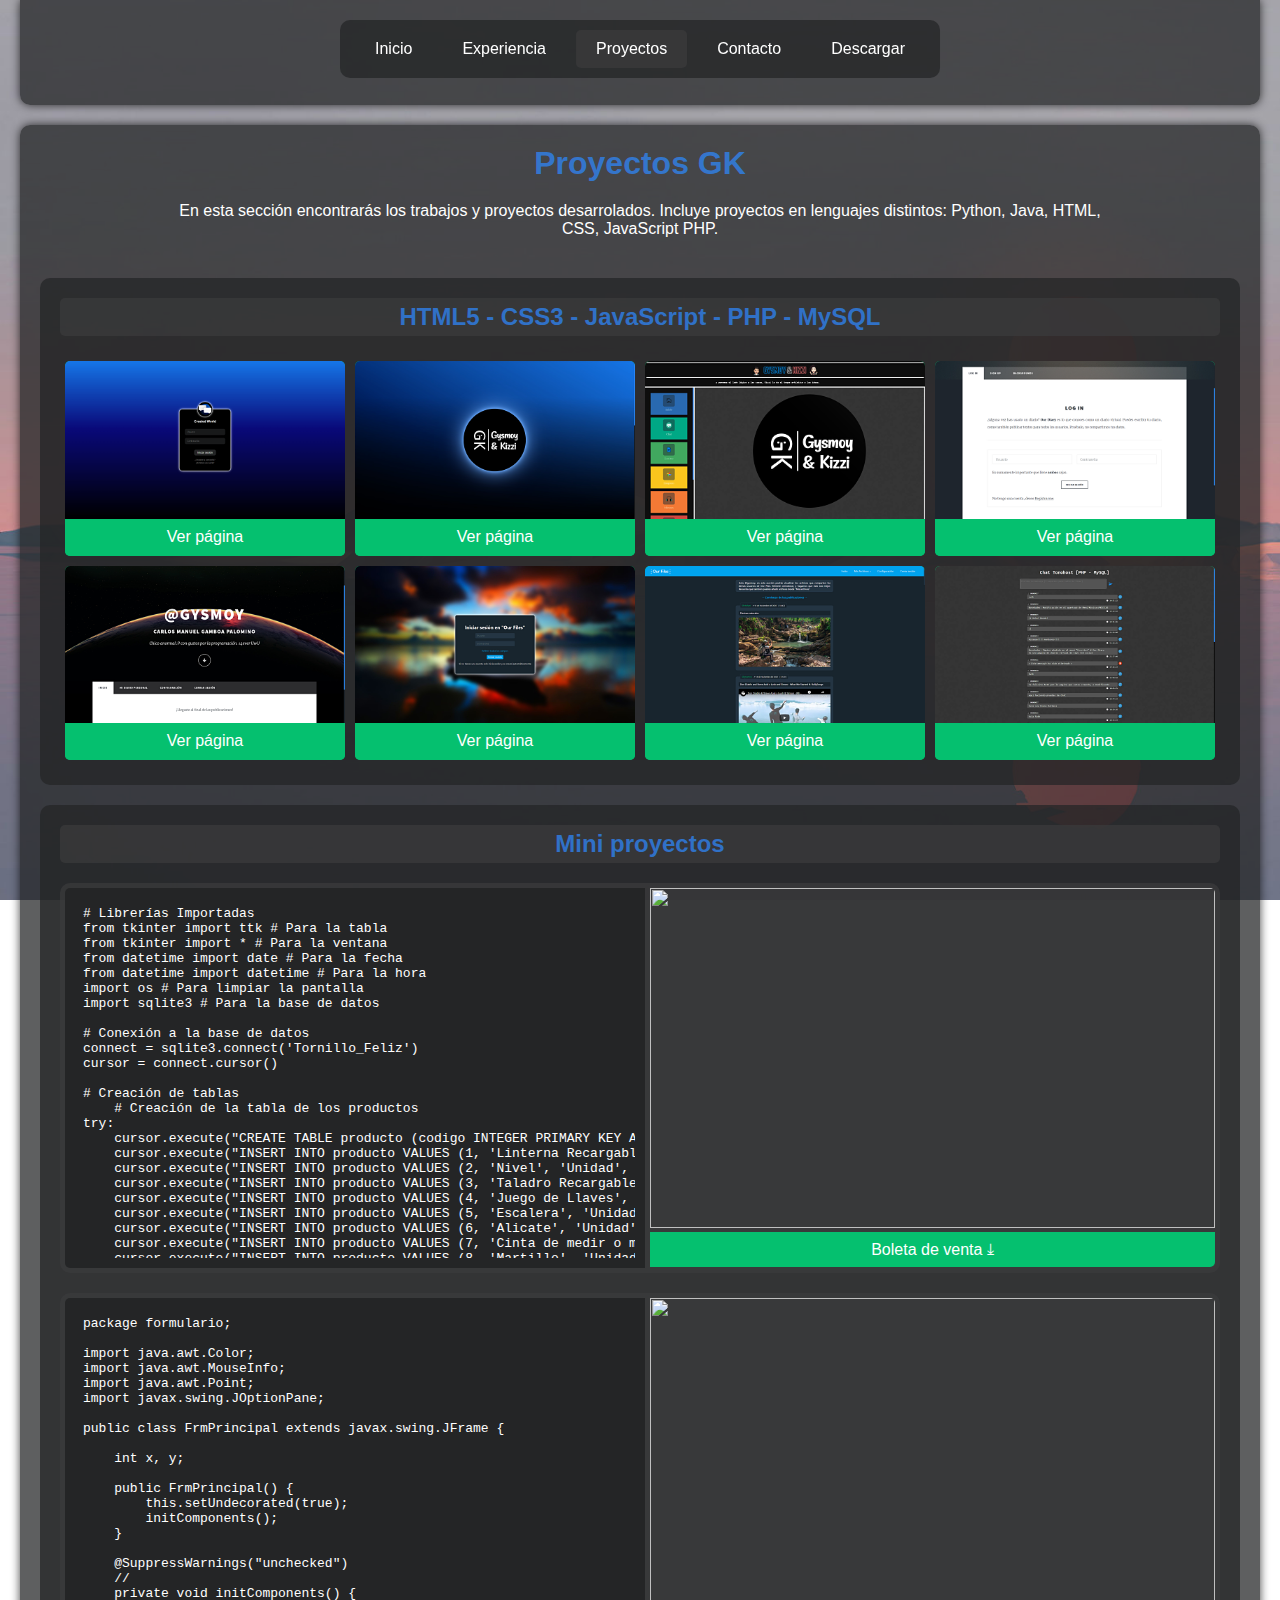
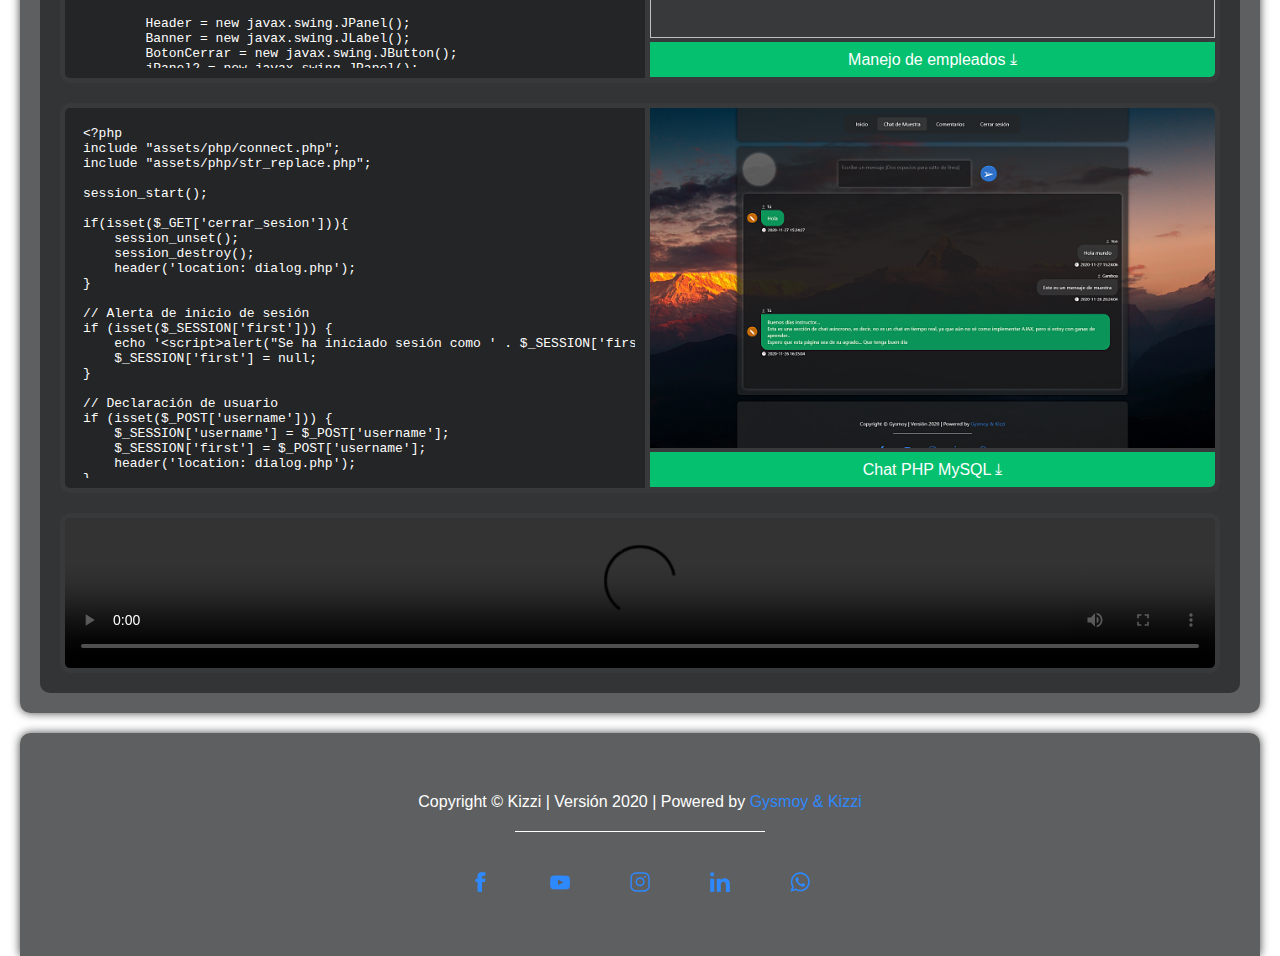
==== projects.html @ 72afc9e3 "Add files via upload" ====
<!DOCTYPE html>
<html lang="es-ES">
<head>
    <meta charset="UTF-8">
    <meta name="viewport" content="width=device-width, initial-scale=1.0">
    <title>Proyectos | Kizzi</title>
    <link rel="stylesheet" href="assets/css/style.css">
    <link rel="stylesheet" href="assets/css/header_style.css">
    <link rel="stylesheet" href="assets/css/footer_style.css">
    <script text="type/javascript" src="assets/js/jquery-3.5.1.min.js"></script>
</head>
<body>
    <nav>
        <div>
            <ul class="links">
                <li onclick="location.href='index.html'">Inicio</li>
                <li onclick="location.href='experience.html'">Experiencia</li>
                <li class="selected">Proyectos</li>
                <li onclick="location.href='contact.html'">Contacto</li>
                <button class="donwload-project" value="this-page">Descargar</button>
            </ul>
            <details class="links-mobile">
                <summary>Proyectos</summary>
                <button onclick="location.href='index.html'">Inicio</button><br>
                <button onclick="location.href='experience.html'">Experiencia</button><br>
                <button onclick="location.href='contact.html'">Contacto</button><br>
                <button class="donwload-project" value="this-page">Descargar</button>
            </details>
        </div>
    </nav>

    <main class="projects">
        <h1>Proyectos GK</h1>
        <p class="projects-info">
            En esta sección encontrarás los trabajos y proyectos desarrolados. Incluye
            proyectos en lenguajes distintos: Python, Java, HTML, CSS, JavaScript PHP.
        </p>
        <div class="slider">
            <h2>HTML5 - CSS3 - JavaScript - PHP - MySQL</h2>
            <div class="templates">
                <div onclick="location.href='http:\/\/gysmoy-kizzi.epizy.com/created-world/login.php'" class="page">
                    <img src="img/created-world-login_template.png"
                    alt="Login" title="Login - Created World">
                    <button>Ver página</button>
                </div>
                <div onclick="location.href='http:\/\/gysmoy-kizzi.epizy.com/'" class="page">
                    <img src="img/gysmoy-kizzi_template.png"
                    alt="Login" title="Página General - Gysmoy & Kizzi">
                    <button>Ver página</button>
                </div>
                <div onclick="location.href='http:\/\/natygutierrez.tonohost.com/'" class="page">
                    <img src="img/natygutierrez_template.png"
                    alt="Login" title="[1ra página] Tonohost">
                    <button>Ver página</button>
                </div>
                <div onclick="location.href='http:\/\/ourdiary.epizy.com/login.php'" class="page">
                    <img src="img/ourdiary-login_template.png"
                    alt="Login" title="Login - Our Diary">
                    <button>Ver página</button>
                </div>
                <div onclick="location.href='http:\/\/ourdiary.epizy.com/'" class="page">
                    <img src="img/ourdiary_template.png"
                    alt="Login" title="Our Diary">
                    <button>Ver página</button>
                </div>
                <div onclick="location.href='http:\/\/ourfiles.epizy.com/'" class="page">
                    <img src="img/ourfiles-login_template.png"
                    alt="Login" title="Login - Our Files">
                    <button>Ver página</button>
                </div>
                <div onclick="location.href='http:\/\/ourfiles.epizy.com/users/'" class="page">
                    <img src="img/ourfiles_template.png"
                    alt="Login" title="Our Files">
                    <button>Ver página</button>
                </div>
                <div onclick="location.href='http:\/\/natygutierrez.tonohost.com/php/dialogo.php'" class="page">
                    <img src="img/dialogo-php-mysql_template.png"
                    alt="Login" title="Chat PHP y MySQL">
                    <button>Ver página</button>
                </div>
            </div>
        </div>
        <div class="mini-projects" style="margin-top: 20px">
            <h2>Mini proyectos</h2>
            <div class="code-container">
                <div class="source">
                    <iframe src="assets/php/python-project.html"></iframe>
                </div>
                <div class="preview-source">
                    <img src="img/mini-projects/python.png" alt="">
                    <button class="donwload-project" value="python" title="Descargar proyecto">Boleta de venta &#10515;</button>
                </div>
            </div>
            <div class="code-container">
                <div class="source">
                    <iframe src="assets/php/java-project.html"></iframe>
                </div>
                <div class="preview-source">
                    <img src="img/mini-projects/java.png" alt="">
                    <button class="donwload-project" value="java" title="Descargar proyecto">Manejo de empleados &#10515;</button>
                </div>
            </div>
            <div class="code-container">
                <div class="source">
                    <iframe src="assets/php/php-mysql-project.html"></iframe>
                </div>
                <div class="preview-source">
                    <img src="img/mini-projects/php-mysql.png" alt="">
                    <button class="donwload-project" value="php-mysql" title="Descargar proyecto">Chat PHP MySQL &#10515;</button>
                </div>
            </div>
            <div class="code-container">
                <video src="video/Proyecto.mp4" preload="info" controls="controls" style="border-radius: 5px; width: 100%"></video>
            </div>
        </div>
    </main>

    <footer>
        <p>Copyright &copy; Kizzi | Versión 2020 | Powered by <a href="http://natygutierrez.tonohost.com">Gysmoy & Kizzi</a></p>
        <hr>
        <ul>
            <li><a href="https://www.facebook.com/" class="facebook"></a></li>
            <li><a href="https://www.youtube.com/" class="youtube"></a></li>
            <li><a href="https://www.instagram.com/" class="instagram"></a></li>
            <li><a href="https://www.linkedin.com/" class="linkedin"></a></li>
            <li><a href="https://api.whatsapp.com/send?phone=051999800987&text=Vengo%20de%20tu%20sitio%20web" class="whatsapp"></a></li>
        </ul>
    </footer>

    <script type="text/javascript" src="assets/js/main.js"></script>
</body>
</html>
---- assets/css/style.css ----
* {
    margin: 0;
    padding: 0;
    font-family: 'Segoe UI', Tahoma, Geneva, Verdana, sans-serif;
    user-select: none;
}

body {
    background-image: url("../../img/wallhaven-680441_opt.jpg");
    background-repeat: no-repeat;
    background-attachment: fixed;
    background-size: cover;
    color: #fff;
    padding: 0 20px;
}

@media (max-width: 840px) {
    body {
        padding: 0 10px;
    }
}
@media (max-width: 600px) {
    body {
        padding: 0px;
    }
}

/* Scrollbar Personalizado */
::-webkit-scrollbar{
    width: 7px;
    height: 7px;
}
::-webkit-scrollbar-thumb{
    background: #05c06f;
    border-radius: 5px;
}
/* Scrollbar Personalizado */

main {
    margin: 20px auto;
    max-width: 1200px;
    padding: 20px;
    background-color: #242526bb;
    border-radius: 10px;
    box-shadow: 0 0 10px #000000bb;
}
@media (max-width: 840px) {
    main {
        border-radius: 5px;
    }
}
@media (max-width: 600px) {
    main {
        border-radius: 0px;
    }
}

/* Inicio */
.index {
    display: flex;
    height: auto;
}
.index img {
    width: 50%;
    height: 100%;
    max-width: 450px;
    border-radius: 10px 0 0 10px;
}
.index #about-me {
    text-align: center;
    width: auto;
    height: 410px;
    border-radius: 0 10px 10px 0;
    padding: 20px;
    background-color: #05c06f88;
    overflow: scroll;
}

@media (max-width: 980px) {
    .index {
        display: flex;
        flex-direction: row;
        flex-wrap: wrap;
    }
    .index img {
        width: 100%;
        margin: 0 auto 10px;
        border-radius: 10px;
    }
    .index #about-me {
        width: auto;
        height: max-content;
        border-radius: 10px;
    }
}
.index #about-me h1 {
    margin: 10px auto;
}
.index #about-me #button1, .index #about-me #button2 {
    padding: 5px 10px;
    border: 2px solid #2e89ff;
    color: #fff;
    cursor: pointer;
    outline: none
}
.index #about-me #button1 {
    border-radius: 20px 0 0 20px;
}
.index #about-me #button2 {
    border-radius: 0 20px 20px 0;
}
.index #about-me .active {
    background-color: #2e89ff;
    transition: 0.3s;
}
.index #about-me .non-active {
    background-color: transparent;
    transition: 0.3s;
}
.index #about-me p {
    margin: 10px auto;
}
@media (max-width: 960px) {
    .index #about-me h1 {
        font-size: x-large;
    }
}
@media (max-width: 600px) {
    .index #about-me p {
        font-size: small;
    }
}
fieldset {
    margin: auto;
    padding: 20px;
    border-radius: 10px;
    background-color: #242526bb;
    border: 2px solid #3a3b3c;
    box-shadow: 0 0 5px #848484bb;
}
fieldset legend {
    padding: 5px 10px;
    background-color: #242526bb;
    border: 2px solid #3a3b3cbb;
    border-radius: 5px;
    box-shadow: 0 0 5px #848484bb;
}

img {
    border-radius: 5px;
    -webkit-user-select: none;
    user-select: none;
}

/* Experiencias */
.experience h1 {
    color: #2e89ff;
    text-align: center;
    margin: 20px auto;
    width: 80%;
}
.experience hr {
    backdrop-filter: opacity(50%);
    height: 4px;
    width: 80%;
    margin: 20px auto;
    border-radius: 4px;
    border: none;
    background-color: #848484bb;
}
.experience h2 {
    text-align: center;
    margin: 20px auto;
    max-width: max-content;
}
.experience button {
    width: 100%;
    padding: 10px 20px;
    font-size: medium;
    border-radius: 5px;
    border: none;
    outline: none;
    cursor: pointer;
    margin: 5px 0;
    background-color: #05c06fbb;
    color: #fff;
    transition: 0.3s;
    text-align: left;
}
.experience button::before {
    content: "☰ ";
}
.experience button:hover {
    background-color: #05c06f;
}
.experience iframe {
    display: none;
    width: 100%;
    border: none;
    height: 480px;
    border-radius: 5px;
    margin: 5px 0 0;
}
.experience fieldset {
    margin-top: 20px;
}
.experience .percent-container {
    border-radius: 5px;
    width: 100%;
    background-color: #3a3b3c;
}
.experience .percent {
    padding: 5px 10px;
    border-radius: 5px;
    background-color: #2e89ff;
}
.lego {width: 85%;}
.python {width: 65%;}
.java {width: 60%;}
.php {width: 75%;}
.js {width: 50%;}
.sql {width: 80%;}
.html {width: 90%;}
.css {width: 70%;}
.word {width: 82%;}
.point {width: 85%;}
.excel {width: 75%;}
/* Proyectos GK */
.projects h1 {
    width: max-content;
    margin: 0 auto 20px;
    color: #2e89ffbb;
}
.projects .projects-info {
    width: 80%;
    text-align: center;
    margin: 20px auto;
    margin-bottom: 40px;
}
.projects .slider, .projects .mini-projects {
    width: 100%;
    background-color: #242526bb;
    height: max-content;
    border-radius: 10px;
    padding-top: 0.1px;
    padding-bottom: 0.1px;
}
.projects .slider h2, .projects .mini-projects h2 {
    padding: 5px 10px;
    border-radius: 5px;
    text-align: center;
    margin: 20px;
    margin-bottom: 0;
    background-color: #3a3b3cbb;
    color: #2e89ffbb;
}
.projects .slider .templates {
    margin: 20px;
    display: flex;
    flex-direction: row;
    flex-wrap: wrap;
}
.projects .slider .templates .page {
    width: calc(20% - 10px);
    cursor: pointer;
    margin: 5px;
    background-color: #05c06f;
    border-radius: 5px;
}
.projects .slider .templates .page img {
    width: 100%;
    border-radius: 5px 5px 0 0;
    transition: 0.3s;
}
.projects .slider .templates .page button {
    width: 100%;
    padding: 5px 0 10px;
    border-radius: 0 0 5px 5px;
    border: none;
    font-size: medium;
    cursor: pointer;
    color: #fff;
    background-color: #05c06f;
    outline: none;
}
.projects .slider .templates .page img:hover {
    filter: opacity(0.5);
}

@media (max-width: 1320px) {
    .projects .slider .templates .page {
        width: calc(25% - 10px);
    }
}
@media (max-width: 1080px) {
    .projects .slider .templates .page {
        width: calc(33.333% - 10px);
    }
}
@media (max-width: 840px) {
    .projects .slider .templates .page {
        width: calc(50% - 10px);
    }
}
@media (max-width: 600px) {
    .projects .slider .templates .page {
        width: calc(100% - 10px);
    }
}
/* Proyectos GK */

/* Mini Projects */
.projects .mini-projects .code-container {
    display: flex;
    flex-direction: row;
    flex-wrap: wrap;
    background-color: #3a3b3cbb;
    margin: 20px;
    padding: 5px;
    border-radius: 10px;
}
.projects .mini-projects .source {
    width: calc(50% - 15px);
    height: 360px;
    overflow: scroll;
    margin-right: 5px;
    padding: 10px;
    border-radius: 5px 0 0 5px;
    background-color: #242526;
}
.projects .mini-projects .source iframe {
    border: none;
    width: 100%;
    height: 100%;
}
.projects .mini-projects .preview-source {
    width: calc(50% - 10px);
    height: 360px;
    margin-left: 0px;
}
.projects .mini-projects .preview-source img {
    object-fit: cover;
    object-position: center center;
    height: 340px;
    width: 100%;
    transition: 0.3s;
    border-radius: 0 5px 0 0;
}
.projects .mini-projects .preview-source button {
    width: 100%;
    height: 35px;
    border-radius: 0 0 5px 0;
    font-size: medium;
    border: none;
    outline: none;
    cursor: pointer;
    background-color: #05c06f;
    color: #fff;
    transition: 0.3s;
}
.projects .mini-projects .preview-source button:hover {
    background-color: #05c06fbb;
}
@media (max-width: 720px) {
    .projects .mini-projects .code-container {
        padding-right: 0px;
    }
    .projects .mini-projects .source {
        width: 100%;
        margin-bottom: 5px;
        border-radius: 5px 5px 0 0;
    }
    .projects .mini-projects .preview-source {
        width: calc(100% - 5px);
    }
    .projects .mini-projects .preview-source img {
        border-radius: 0;
        height: 320px;
    }
    .projects .mini-projects .preview-source button {
        border-radius: 0 0 5px 5px;
    }  
}
/* Mini Projects */

/* Contacto */
.contact h1 {
    width: max-content;
    margin: 0 auto 20px;
    color: #2e89ffbb;
}
.contact .contact-info {
    width: 80%;
    text-align: center;
    margin: 20px auto;
}
.contact .info {
    display: flex;
    flex-direction: row;
    flex-wrap: wrap;
    margin: 40px 0;
}
.contact .info .personal-info {
    width: 50%;
    display: flex;
    flex-direction: row;
    flex-wrap: wrap;
}
.contact .info .correos, .contact .info .telefonos {
    width: calc(100% - 5px);
    margin-right: 5px;
    height: max-content;
    background-color: #242526bb;
    border-radius: 10px;
    text-align: center;
    padding-top: 0.5px;
    padding-bottom: 10px;
    margin-bottom: 10px;
}
.contact .info .correos h2, .contact .info .telefonos h2, .contact .info .formulario h2{
    margin: 20px;
    color: #2e89ffbb;
    background-color: #3a3b3cbb;
    padding: 5px 10px;
    border-radius: 5px;
}
.contact .info .correos p, .contact .info .telefonos p{
    margin: 0 20px 10px;
}
.contact .info .formulario {
    width: calc(50% - 5px);
    height: max-content;
    border: none;
    background-color: #242526bb;
    color: #2e89ffbb;
    border-radius: 10px;
    text-align: center;
}

.contact .info .formulario input, .contact .info .formulario textarea {
    font-size: medium;
    outline: none;
    color: #fff;
    resize: none;
    border: none;
    border-radius: 5px;
    background-color: #3a3b3cbb;
}
.contact .info .formulario input:focus, .contact .info .formulario textarea:focus {
    box-shadow: 0 0 5px #2e89ffbb;
}
.contact .info .formulario .fill {
    width: calc(100% - 62.5px);
    margin: 5px 20px;
    padding: 10px;
}
.contact .info .formulario .half {
    width: calc(50% - 62.5px);
    margin: 10px 20px;
    padding: 10px;
}
.contact .info .formulario .submit {
    width: max-content;
    padding: 10px 20px;
    margin: 20px 0px 40px;
    background-color: #2e89ffbb;
    transition: 0.3s;
    cursor: pointer;
}
.contact .info .formulario .submit:hover {
    background-color: #2e89ff;
    box-shadow: 0 0 25px #2e89ffbb;
}
::placeholder {
    color: #848484;
}
@media (max-width: 1200px) {
    .contact .info .personal-info {
        width: 100%;
    }
    .contact .info .personal-info .correos {
        width: calc(50% - 5px);
    }
    .contact .info .personal-info .telefonos {
        width: calc(50% - 5px);
    }
    .contact .info .formulario {
        width: 100%;
    }
}
@media (max-width: 960px) {
    .contact .info .formulario .half {
        width: calc(100% - 62.5px);
    }
    .contact .contact-info {
        width: 90%;
    }
}
@media (max-width: 840px) {
    .contact .contact-info {
        width: 95%;
    }
    .contact .info .personal-info .correos {
        width: 100%;
    }
    .contact .info .personal-info .telefonos {
        width: 100%;
    }
}
@media (max-width: 540px) {
    .contact .info .formulario .submit {
        width: calc(100% - 40px);
    }
}
/* Contacto */
---- assets/css/header_style.css ----
nav {
    background-color: #242526bb;
    padding: 20px;
    height: 65px;
    margin: auto;
    max-width: 1200px;
    border-radius: 0 0 10px 10px;
    box-shadow: 0 0 10px #000000bb;
}

@media (max-width: 840px) {
    nav {
        border-radius: 0 0 5px 5px;
    }
}
@media (max-width: 600px) {
    nav {
        border-radius: 0px;
    }
}

nav div {
    position: fixed;
    left: 50%;
    transform: translateX(-50%);
    padding: 10px;
    background-color: #242526bb;
    border-radius: 10px;
    width: max-content;
    transition: 0.3s;
    cursor: pointer;
}

nav div:hover {
    background-color: #242526;
}

nav div ul {
    list-style: none;
    display: flex;
    width: max-content;
    margin: auto;
}

nav div ul li, nav div ul button {
    padding: 10px 20px;
    margin: 0 5px;
    cursor: pointer;
    transition: all 0.3s;
    border-radius: 5px;
    border: none;
    outline: none;
    background-color: transparent;
    font-size: medium;
    color: #fff;
}

nav div ul .selected {
    background-color: #3a3b3cbb;
}

nav div ul li:hover, nav div ul button:hover {
    background-color: #2e89ffbb;
    box-shadow: 0 0 25px #2e89ffbb;
}

nav div details {
    display: none;
    cursor: pointer;
    background-color: #242526bb;
    width: max-content;
    margin: auto;
    text-align: center;
    transition: all 0.3s;
}

/* Cambiando el icono del summary */
summary::-webkit-details-marker {
    display: none;
}
nav div details summary:before {
    content: "☰ ";
}
/* Cambiando el icono del summary */

nav div details summary {
    padding: 10px 20px;
    outline: none;
    width: calc(100vw - 120px);
    transition: all 0.3s;
    border-radius: 5px;
    background-color: #3a3b3cbb;
}

nav div details summary:hover {
    background-color: #2e89ffbb;
    box-shadow: 0 0 25px #2e89ffbb;
}

nav div details button {
    padding: 10px 20px;
    margin: 10px 0 0;
    width: calc(100vw - 80px);
    font-size: medium;
    cursor: pointer;
    border: none;
    border-radius: 5px;
    background-color: #242526bb;
    color: #fff;
    outline: none;
    transition: all 0.3s;
}
nav div details button:hover {
    background-color: #2e89ffbb;
    box-shadow: 0 0 25px #2e89ffbb;
}

@media (max-width: 720px) {
    nav div details {
        display: flex;
        flex-direction: row;
        flex-wrap: wrap;
        max-width: max-content;
    }
    nav div ul {
        display: none;
    }
}
---- assets/css/footer_style.css ----
footer {
    margin: auto;
    padding: 60px 20px 40px;
    background-color: #242526bb;
    border-radius: 10px 10px 0 0;
    box-shadow: 0 0 10px #000000bb;
    text-align: center;
    color: #fff;
    max-width: 1200px;
}

@media (max-width: 840px) {
    footer {
        border-radius: 5px 5px 0 0;
    }
}
@media (max-width: 600px) {
    footer {
        border-radius: 0px;
    }
}

footer a {
    text-decoration: none;
    color: #2e89ff;
    transition: all 0.3s;
}

footer a:hover {
    color: #fff;
}

footer hr {
    margin: 20px auto;
    width: 250px;
    border: none;
    height: 1px;
    background-color: #fff;
}

footer ul {
    list-style: none;
    width: fit-content;
    margin: auto;
    display: flex;
    flex-direction: row;
    flex-wrap: wrap;
}

footer ul li a {
    width: 20px;
    padding: 20px;
    margin: 0 10px 0;
}

@media (max-width: 840px) {
    footer ul li a {
        margin: 0 4px 0;
    }
}
@media (max-width: 600px) {
    footer ul li a {
        margin: 0 2px 0;
    }
}

footer ul li a:hover {
    background-color: #2e89ff;
    border-radius: 10px;
    box-shadow: 0 0 25px #2e89ff;
}

footer ul li .facebook {content: url("../../icons/facebook.svg");}
footer ul li .facebook:hover {content: url("../../icons/facebook_hover.svg");}

footer ul li .youtube {content: url("../../icons/youtube.svg");}
footer ul li .youtube:hover {content: url("../../icons/youtube_hover.svg");}

footer ul li .instagram {content: url("../../icons/instagram.svg");}
footer ul li .instagram:hover {content: url("../../icons/instagram_hover.svg");}

footer ul li .linkedin {content: url("../../icons/linkedin.svg");}
footer ul li .linkedin:hover {content: url("../../icons/linkedin_hover.svg");}

footer ul li .whatsapp {content: url("../../icons/whatsapp.svg");}
footer ul li .whatsapp:hover {content: url("../../icons/whatsapp_hover.svg");}
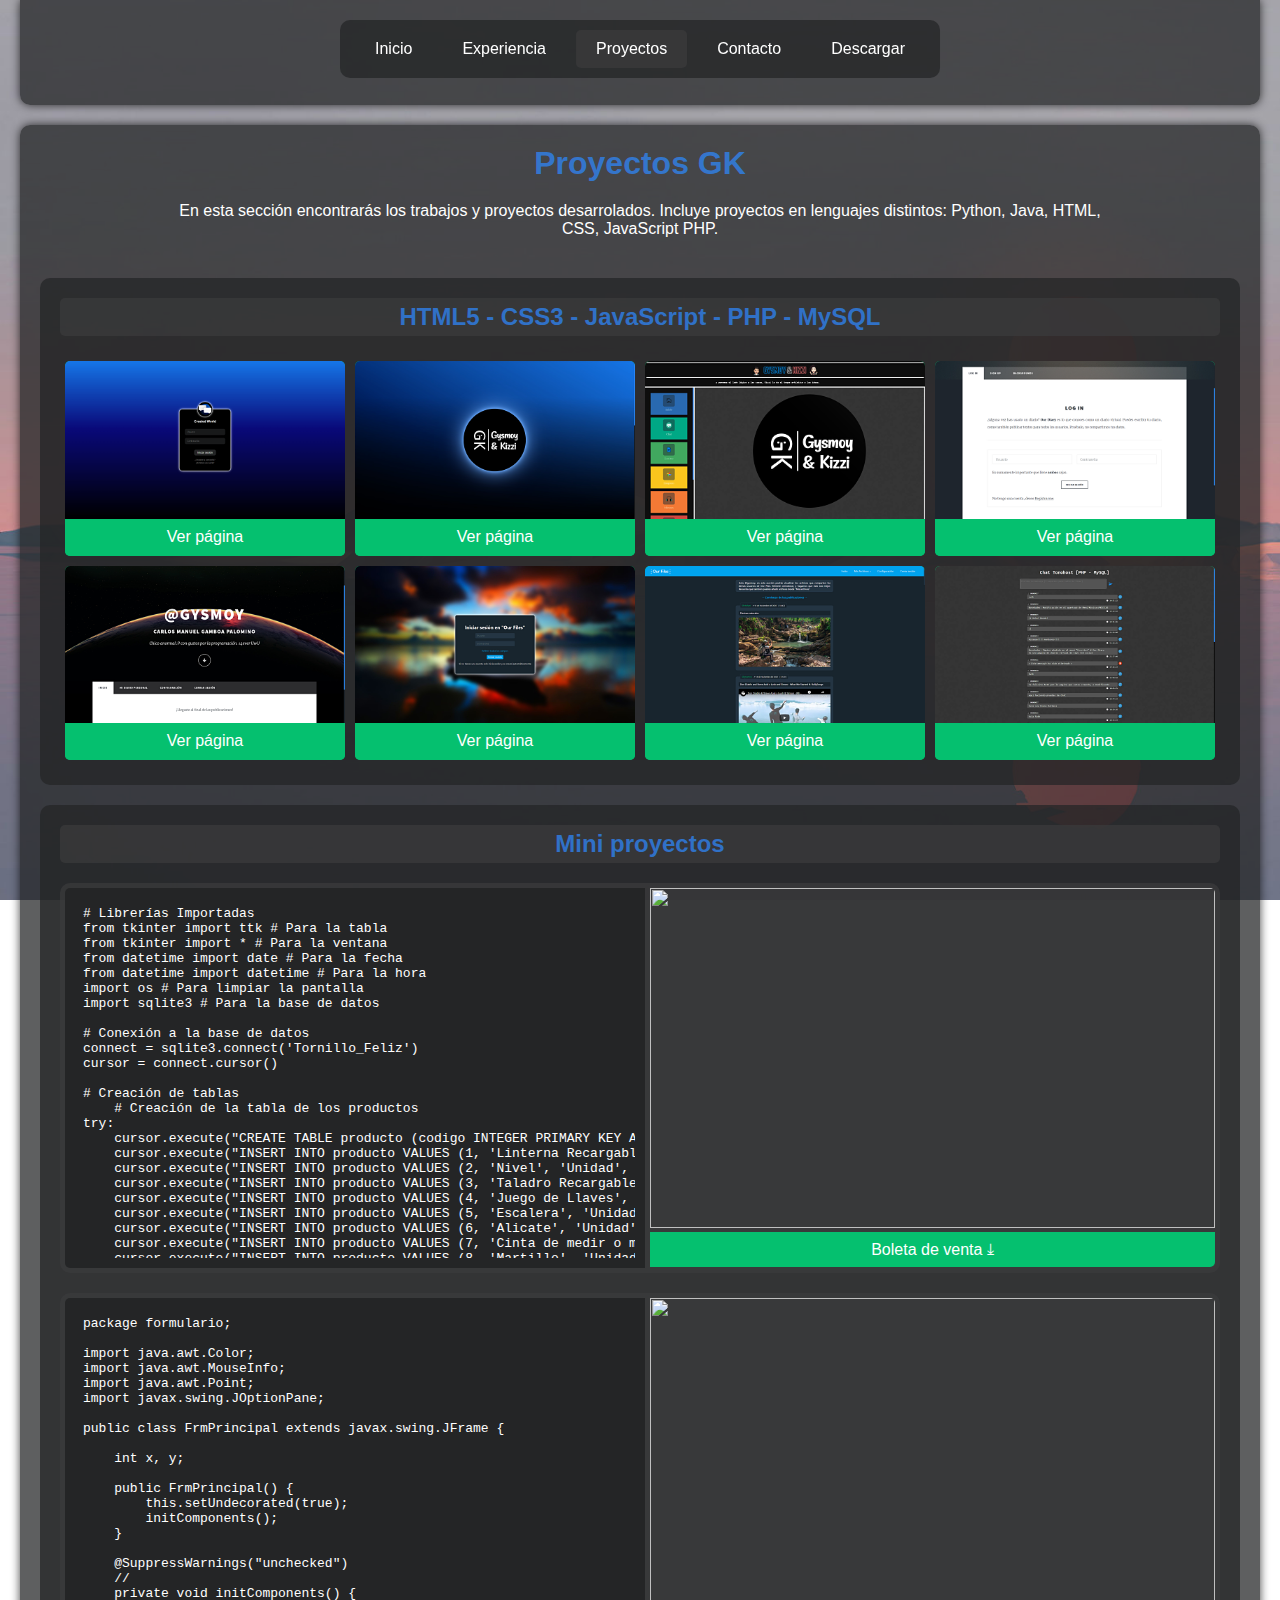
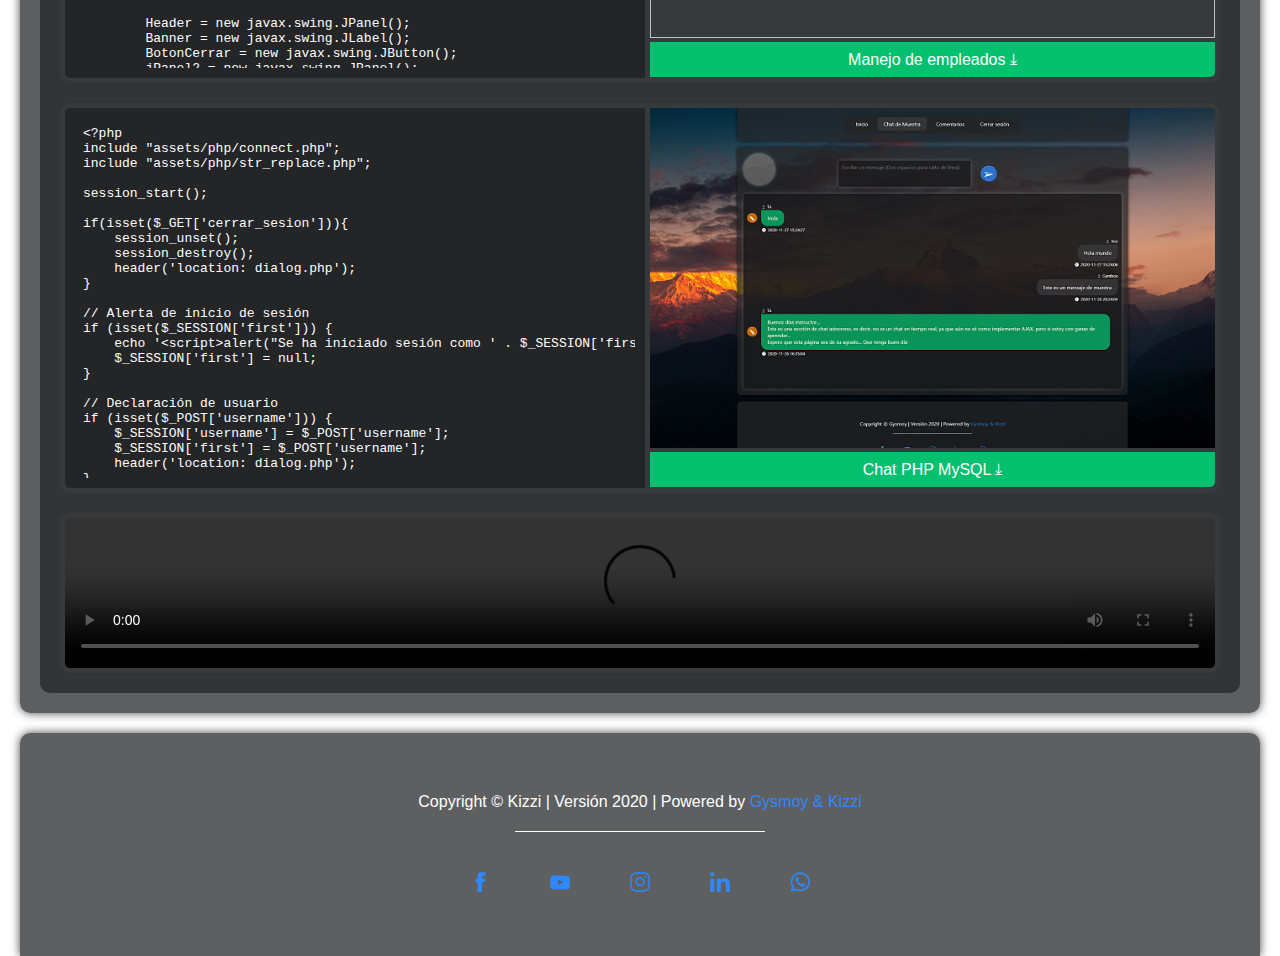
==== commit 735212c2: "Update projects.html" ====
--- a/projects.html
+++ b/projects.html
@@ -24,7 +24,7 @@
                 <button onclick="location.href='index.html'">Inicio</button><br>
                 <button onclick="location.href='experience.html'">Experiencia</button><br>
                 <button onclick="location.href='contact.html'">Contacto</button><br>
-                <button class="donwload-project" value="this-page">Descargar</button>
+                <button class="donwload-project" value="this-page">Ver código</button>
             </details>
         </div>
     </nav>
@@ -129,4 +129,4 @@
 
     <script type="text/javascript" src="assets/js/main.js"></script>
 </body>
-</html>+</html>
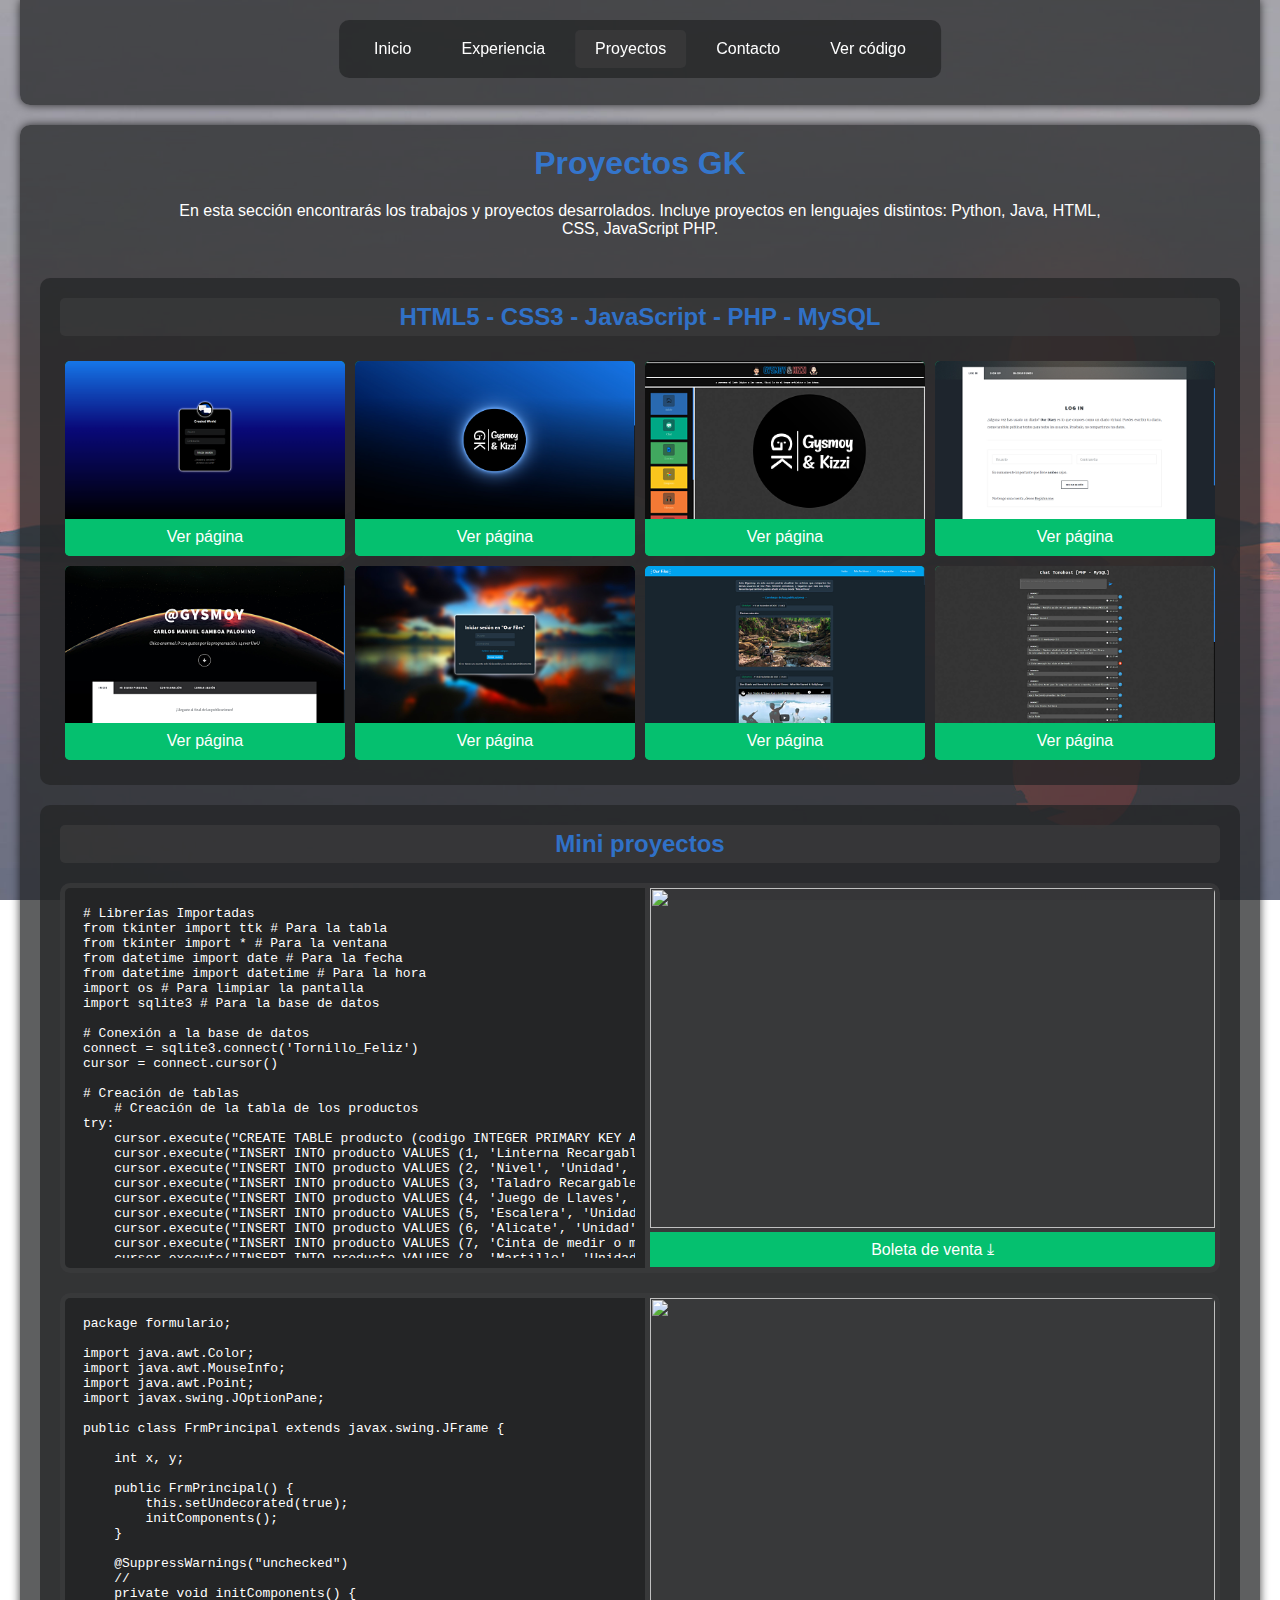
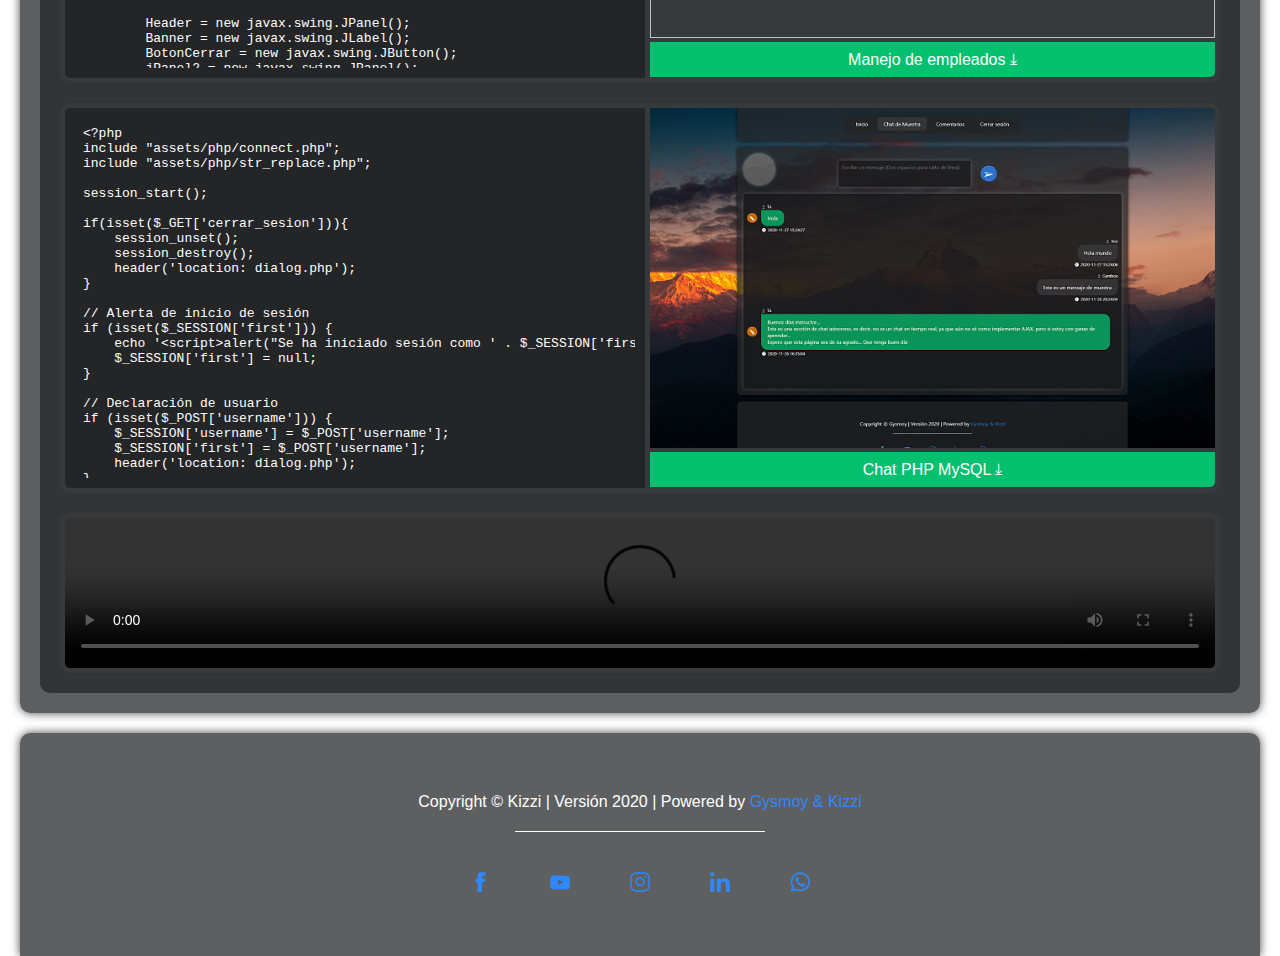
==== commit efcf9564: "Update projects.html" ====
--- a/projects.html
+++ b/projects.html
@@ -17,7 +17,7 @@
                 <li onclick="location.href='experience.html'">Experiencia</li>
                 <li class="selected">Proyectos</li>
                 <li onclick="location.href='contact.html'">Contacto</li>
-                <button class="donwload-project" value="this-page">Descargar</button>
+                <button class="donwload-project" value="this-page">Ver código</button>
             </ul>
             <details class="links-mobile">
                 <summary>Proyectos</summary>
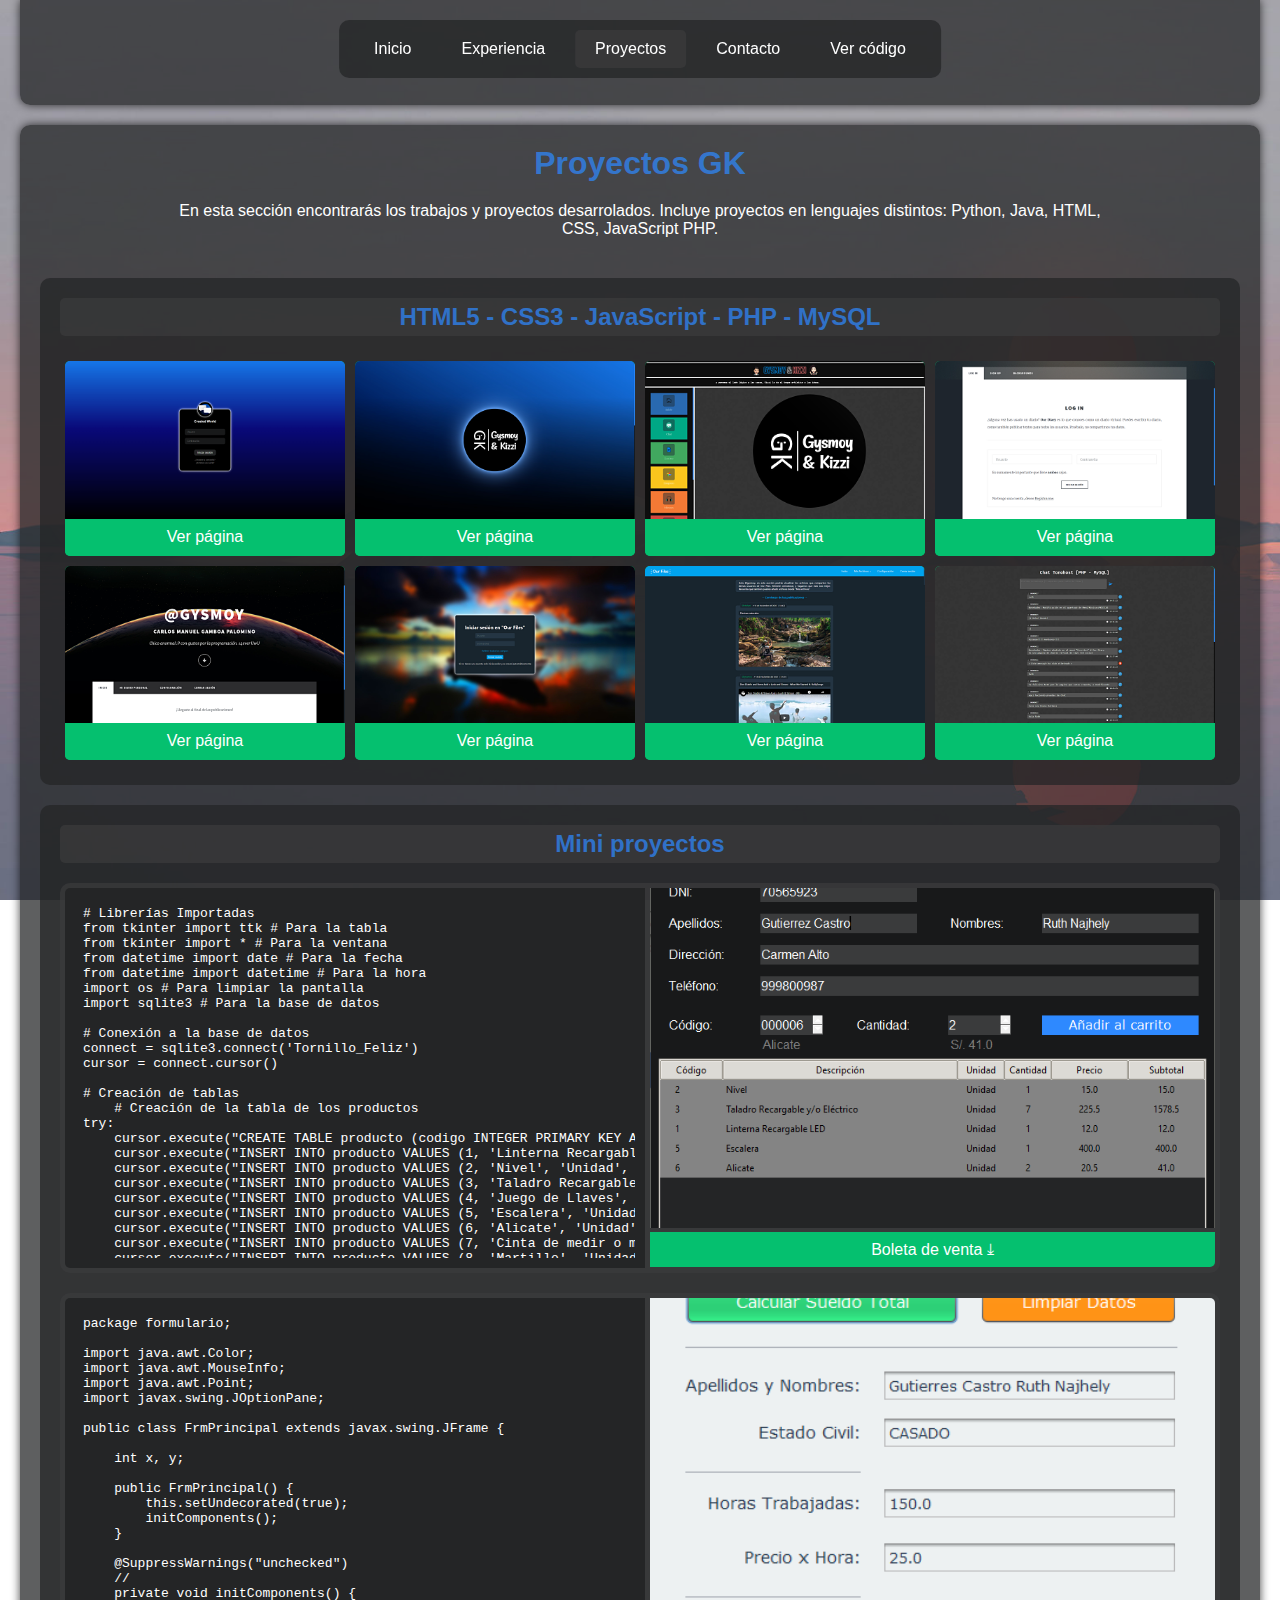
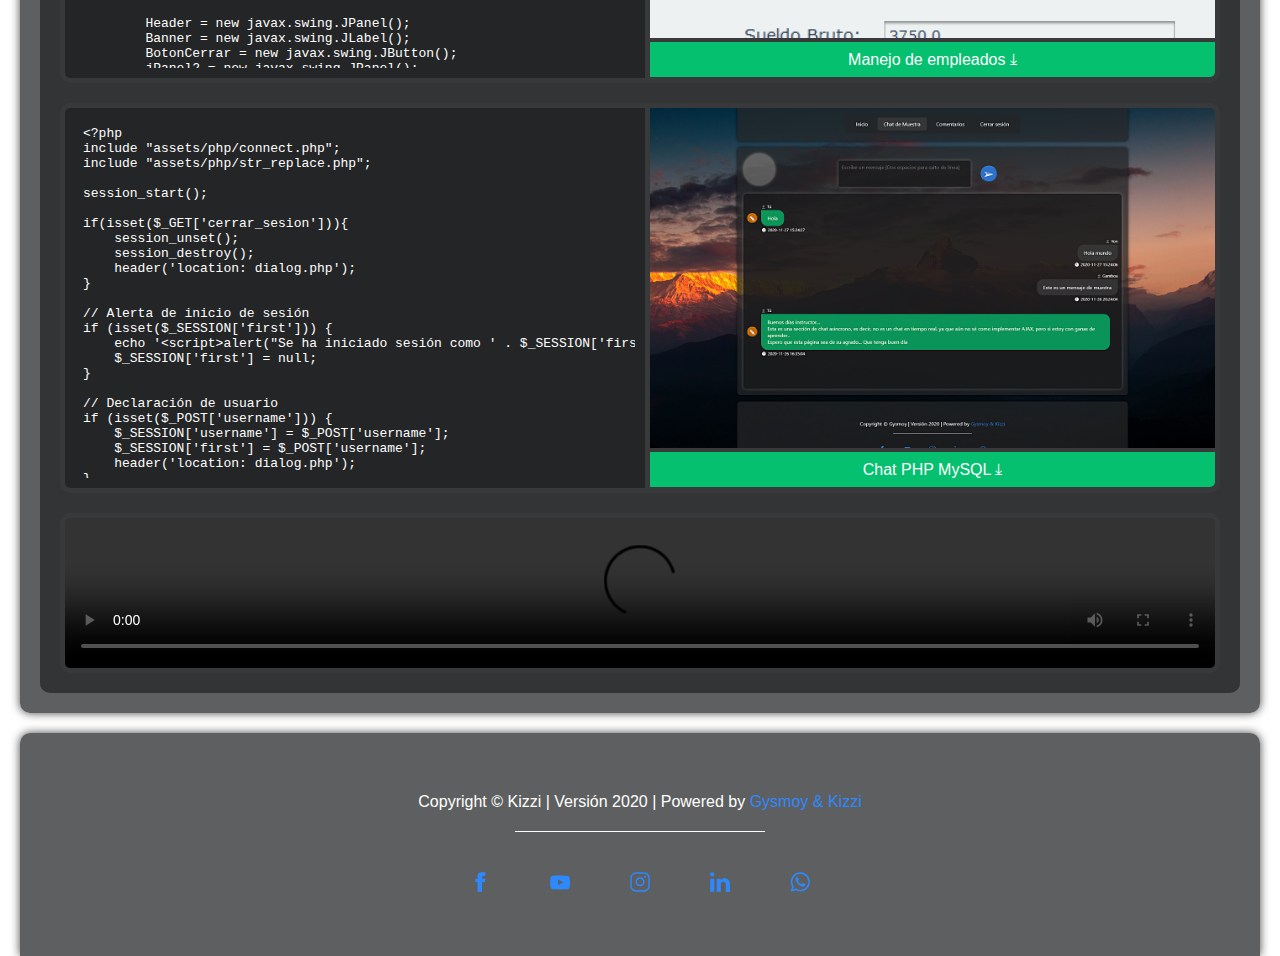
==== commit af30f1ee: "Update projects.html" ====
--- a/projects.html
+++ b/projects.html
@@ -87,7 +87,7 @@
                     <iframe src="assets/php/python-project.html"></iframe>
                 </div>
                 <div class="preview-source">
-                    <img src="img/mini-projects/python.png" alt="">
+                    <img src="img/mini-projects/python.PNG" alt="">
                     <button class="donwload-project" value="python" title="Descargar proyecto">Boleta de venta &#10515;</button>
                 </div>
             </div>
@@ -96,7 +96,7 @@
                     <iframe src="assets/php/java-project.html"></iframe>
                 </div>
                 <div class="preview-source">
-                    <img src="img/mini-projects/java.png" alt="">
+                    <img src="img/mini-projects/java.PNG" alt="">
                     <button class="donwload-project" value="java" title="Descargar proyecto">Manejo de empleados &#10515;</button>
                 </div>
             </div>
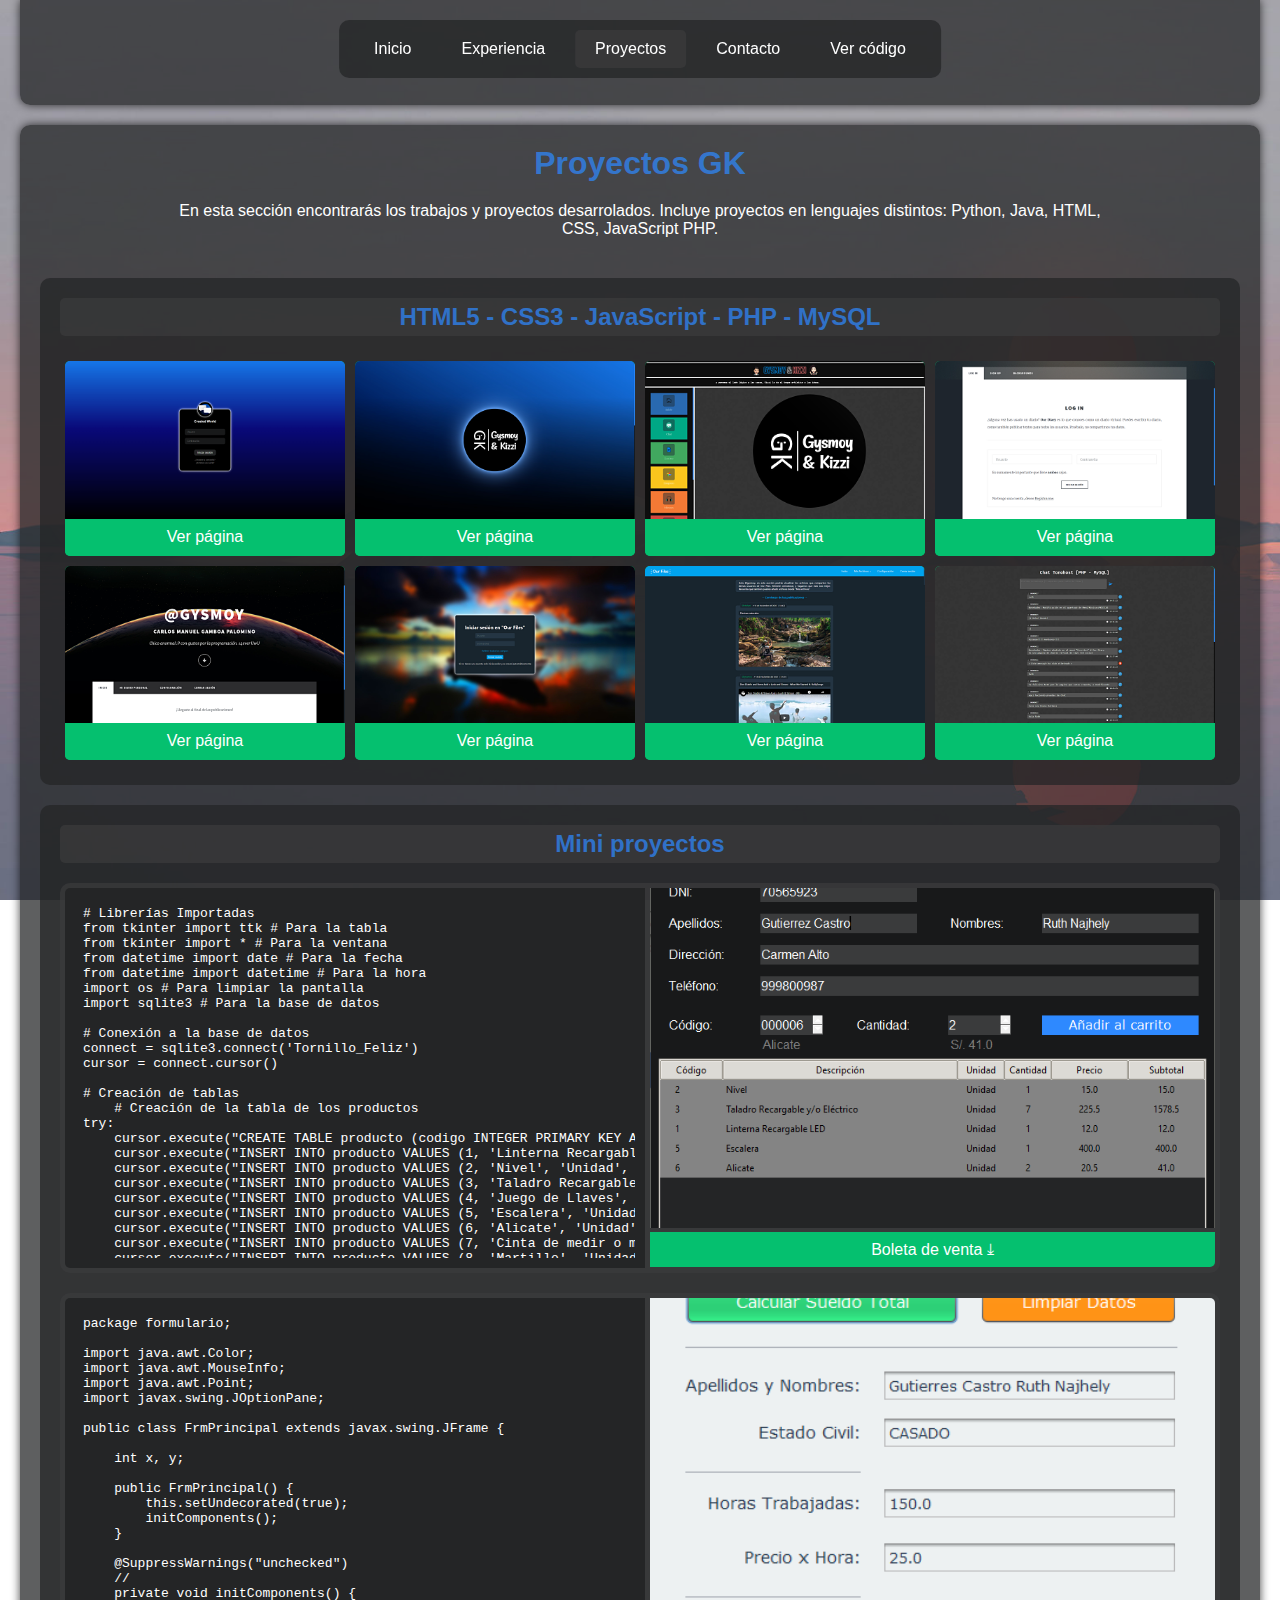
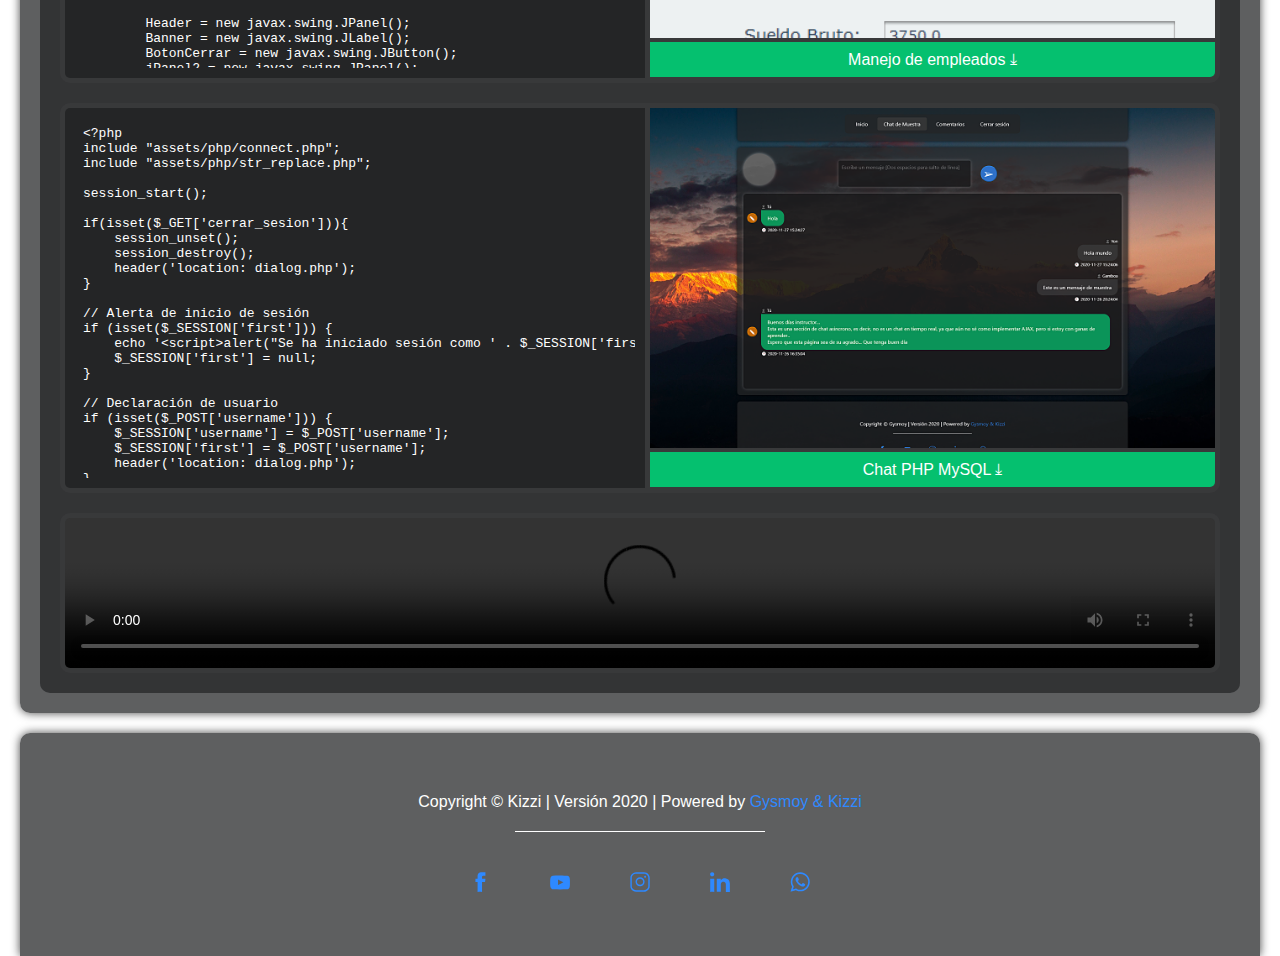
==== commit a7261ba3: "Update projects.html" ====
--- a/projects.html
+++ b/projects.html
@@ -110,7 +110,7 @@
                 </div>
             </div>
             <div class="code-container">
-                <video src="video/Proyecto.mp4" preload="info" controls="controls" style="border-radius: 5px; width: 100%"></video>
+                <video src="video/Proyecto.mp4" preload="info" controls="controls" style="border-radius: 5px; width: 100%; outline: none"></video>
             </div>
         </div>
     </main>
